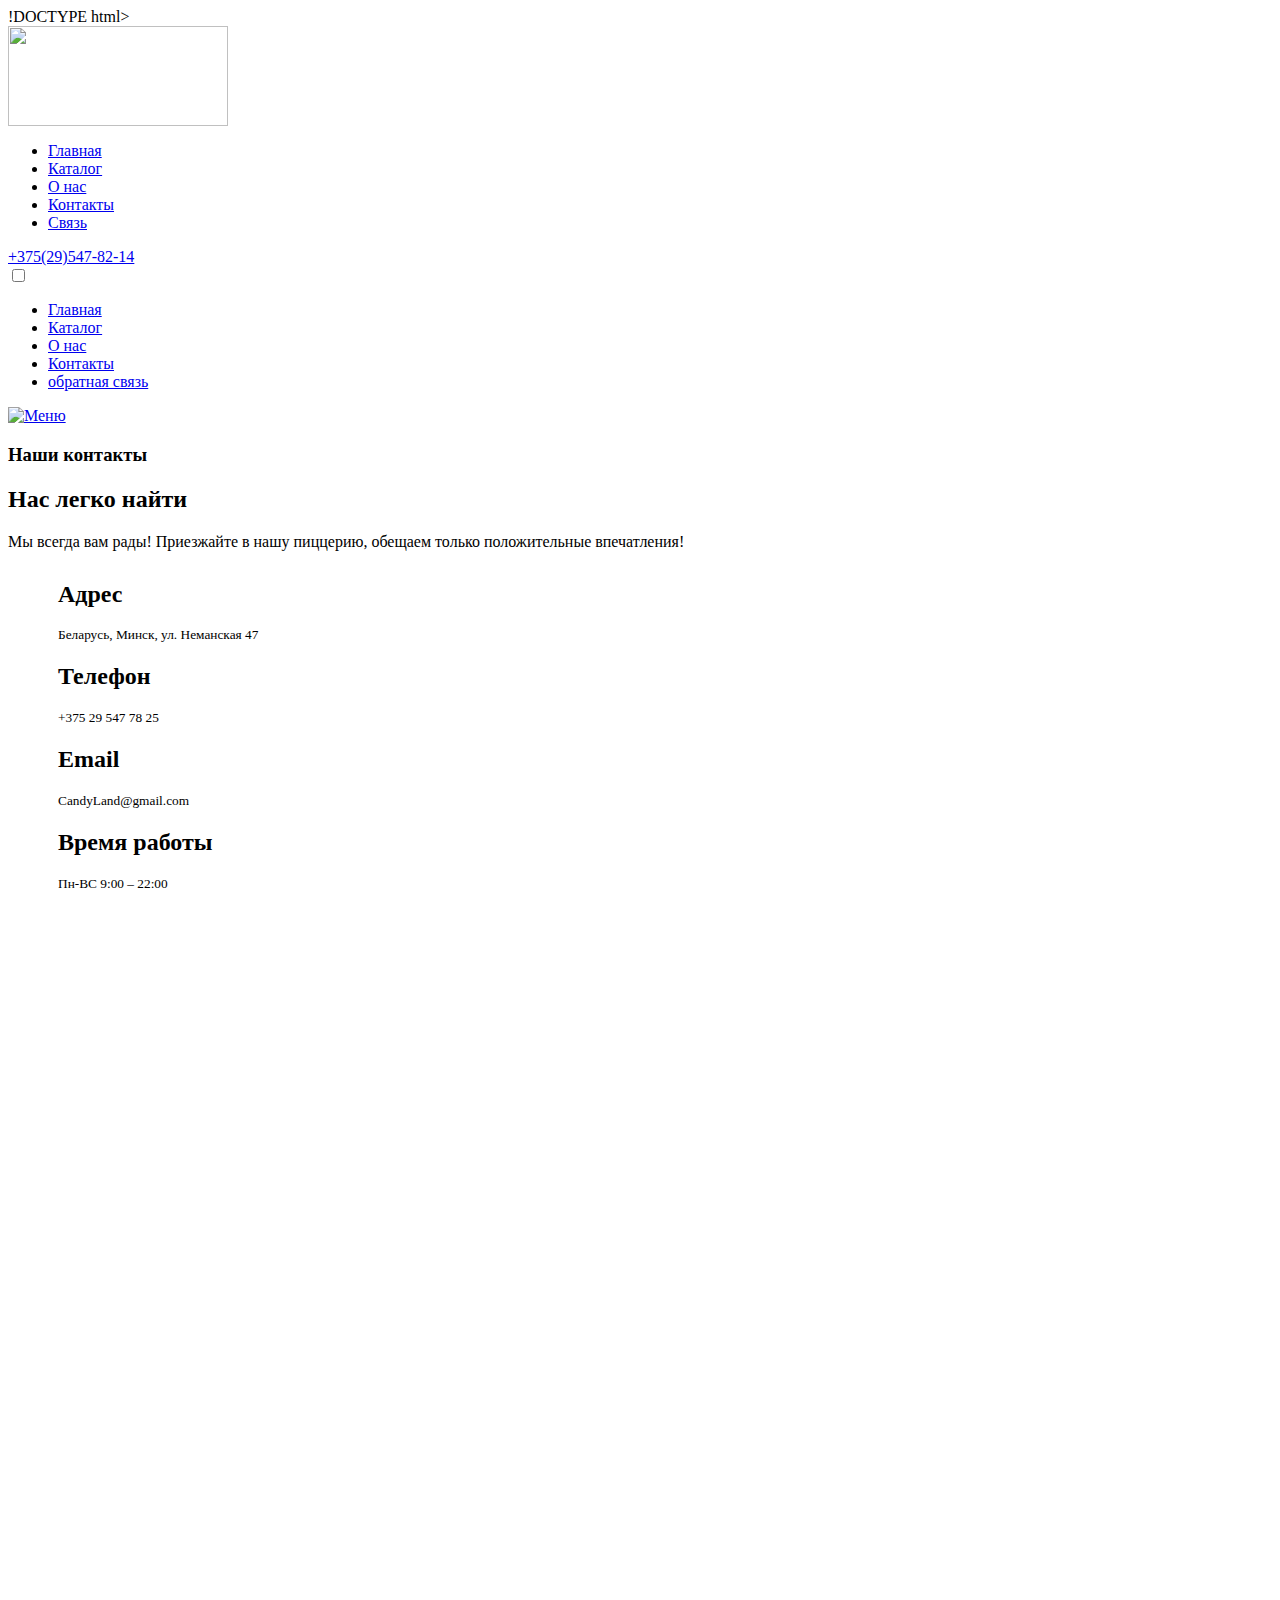
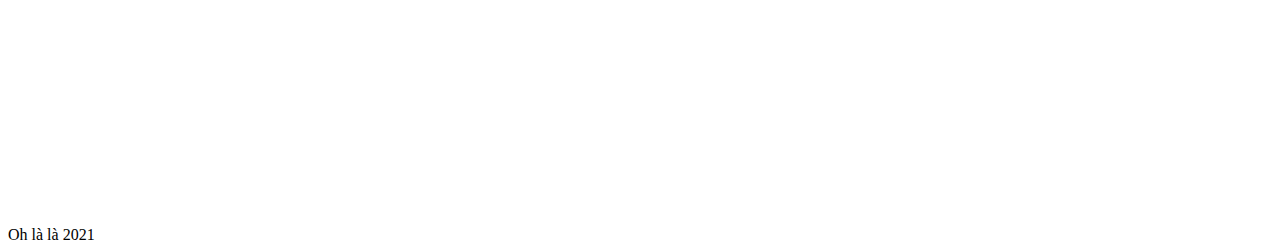
==== contact.html @ c027e2b6 "Add files via upload" ====
!DOCTYPE html>
<html lang="ru">
<head>
    <meta charset="UTF-8">
    <meta http-equiv="X-UA-Compatible" content="IE=edge">
    <meta name="viewport" content="width=device-width, initial-scale=1.0">
    <link rel="preconnect" href="https://fonts.googleapis.com">
<link rel="preconnect" href="https://fonts.gstatic.com" crossorigin>
<link href="https://fonts.googleapis.com/css2?family=Montserrat:wght@900&family=Roboto:wght@300&display=swap" rel="stylesheet">
   <link rel = "stylesheet" href = "css/normalize.css">
   <link rel = "stylesheet" href = "css/components.css">
   <link rel = "stylesheet" href = "css/main.css">
   <link rel = "stylesheet" href = "css/header_page.css">
   <link rel = "stylesheet" href = "css/section-top.css">
   <link rel = "stylesheet" href = "css/footer-page.css">
   <link rel = "stylesheet" href = "css/about.css">
   <link rel="stylesheet" href="css/contacts.css">

<title>Document</title>
</head>
<body>
    <header class="header-page">
        <div class="container header-page_container">
      <div class="header_page_start">
            <div class="logo">
                <img class="logo_img" src="img/common/logo.png" alt="" width="220" height="100">
            </div>
        </div>
        <div class="header-page_end">
            <nav class="header-page_nav">
                <ul class="header-page_ul">
                    <li class="header-page_li">
                        <a class="header-page_link" href="index.html"><span class = "header-page_text">Главная</span></a>
                    </li>
                    <li class="header-page_li">
                        <a class="header-page_link" href="catalog.html"><span class = "header-page_text">Каталог</span></a>
                    </li>
                    <li class="header-page_li">
                        <a class="header-page_link" href="about.html"><span class = "header-page_text">О нас</span></a>
                    </li>
                    <li class="header-page_li">
                        <a class="header-page_link" href="contact.html"><span class = "header-page_text">Контакты</span></a>
                    </li>
                    <li class="header-page_li">
                        <a class="header-page_link" href="form.html"><span class = "header-page_text">Связь</span></a>
                    </li>

                </ul>
            </nav>
            <div class="phone">
                <a class = "phone_item header-page_phone" href="tel:+375295478214"> +375(29)547-82-14</a>
            </div>
            <div class="burger-menu">
                <input id="menu-toggle" type="checkbox" />
                <label class="menu-btn" for="menu-toggle">
                  <span></span>
                </label>
             
                <ul class="menubox">
                    <li><a class="menu-item" href="index.html">Главная</a></li>
                        <li><a class="menu-item" href="catalog.html">Каталог</a></li>
                        <li><a class="menu-item" href="about.html">О нас</a></li>
                        <li><a class="menu-item" href="#">Контакты</a></li>
                        <li><a class="menu-item" href="form.html">обратная связь</a></li>
                    </ul>
              </div>
        </div>
        </div>
        </header>

        <a href="javascript:void(0);" id="mobileMenu" onclick="showMenu();">
            <img src="Images/list.svg" alt="Меню">
        </a>
    </div>
</header>
<section class="section_ab">
    <div class="conteiner">
    <div class="section_head-ab">
        <h3 class="section_suptitle"> Наши контакты </h3>
        <h2 class= "section_title-ab"> Нас легко найти</h2>
<div class="section_text">
<p> Мы всегда вам рады! Приезжайте в нашу пиццерию, обещаем только положительные впечатления!
</p>
</div>     
</section>   
<main>
    <div id="container">
        <div id="row" style="margin: 30px;">
            <div class="caption" style="margin: 20px;">
                <h2>Aдрес</h2>
                <small>Беларусь, Минск, ул. Неманская 47</small>
                <h2>Телефон</h2>
                <small>+375 29 547 78 25</small>
                <h2>Email</h2>
                <small>CandyLand@gmail.com</small>
                <h2>Время работы</h2>
                <small>Пн-ВС 9:00 – 22:00</small>
            </div>
            <div class="map">
                <iframe src="https://www.google.com/maps/embed?pb=!1m18!1m12!1m3!1d987.8069011823563!2d27.594384894056976!3d53.92440583049603!2m3!1f0!2f0!3f0!3m2!1i1024!2i768!4f13.1!3m3!1m2!1s0x46dbcf094274645d%3A0x903db8bac7aed91b!2z0JHQsNC90Y8g4oSWIDE!5e0!3m2!1sru!2spl!4v1625754297812!5m2!1sru!2spl" width="100%" height="100%" style="border:0;" allowfullscreen="" loading="lazy"></iframe>
            </div>
        </div>
    </div>
</main>







        
      <!-- footer-page -->
<footer class="footer-page">
    <div class="container">
        
      <div class="footer-page__text">Oh là là 2021</div>
    </div>
  </footer>
  <!-- /.footer-page -->
</body>
</html>
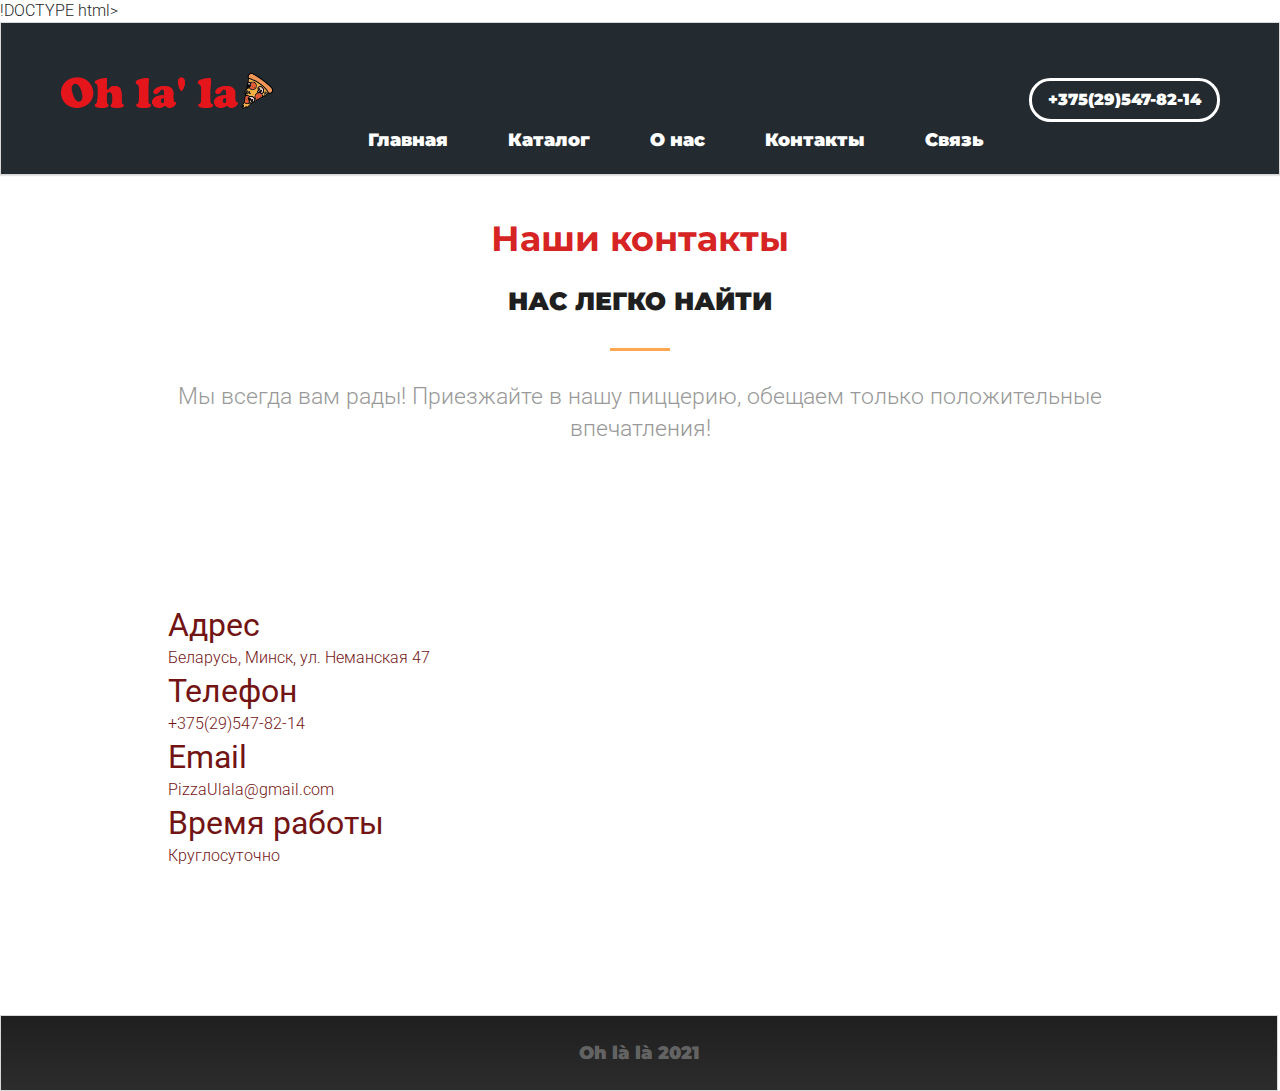
==== commit 9116add7: "Add files via upload" ====
--- a/contact.html
+++ b/contact.html
@@ -90,11 +90,11 @@
                 <h2>Aдрес</h2>
                 <small>Беларусь, Минск, ул. Неманская 47</small>
                 <h2>Телефон</h2>
-                <small>+375 29 547 78 25</small>
+                <small>+375(29)547-82-14</small>
                 <h2>Email</h2>
-                <small>CandyLand@gmail.com</small>
+                <small>PizzaUlala@gmail.com</small>
                 <h2>Время работы</h2>
-                <small>Пн-ВС 9:00 – 22:00</small>
+                <small>Круглосуточно</small>
             </div>
             <div class="map">
                 <iframe src="https://www.google.com/maps/embed?pb=!1m18!1m12!1m3!1d987.8069011823563!2d27.594384894056976!3d53.92440583049603!2m3!1f0!2f0!3f0!3m2!1i1024!2i768!4f13.1!3m3!1m2!1s0x46dbcf094274645d%3A0x903db8bac7aed91b!2z0JHQsNC90Y8g4oSWIDE!5e0!3m2!1sru!2spl!4v1625754297812!5m2!1sru!2spl" width="100%" height="100%" style="border:0;" allowfullscreen="" loading="lazy"></iframe>
--- a/css/components.css
+++ b/css/components.css
@@ -0,0 +1,485 @@
+/*btn start*/
+.btn {
+    background: #ff5441;
+    color: #fff;
+    display: inline-block;
+    padding: 18px 20px;
+    width: 240px;
+    max-width: 100%;
+    border-radius: 28px;
+    font-family: 'Montserrat', sans-serif;
+    font-weight: 900;
+    font-size: 18px;
+    border: 0;
+    cursor: pointer;
+    text-align: center;
+    letter-spacing: .02em;
+    box-shadow: 0px 0px 38px 0px rgba(212, 66, 50, 0.8);
+    transition: all .2s;
+}
+.btn:hover {
+    background: #ec4b38;
+}
+/*стиль при нажатии*/
+.btn:active {
+    opacity: 0.8;
+    transform: scale(.95);
+}
+@media(max-width:576px){
+    .btn{
+        padding: 16px 20px;
+        width: 220px;
+        font-size: 16px;
+        }
+    }
+    /*btn end*/
+
+    /*container start*/
+.container{
+        padding: 0 20px;
+        width: 1200px;
+        max-width: 100%;
+       margin: 0 auto; /* чтобы контент был в центре*/
+    }
+    /*container end*/
+
+    /*phone start*/
+.phone_item{
+        font-family: 'Montserrat', sans-serif;
+        font-weight: 900;
+        color:#fff;
+        text-decoration: none;
+        display: inline-block;
+        border: 3px solid #fff;
+        padding: 8px 16px;
+        border-radius: 21.5px;
+    }
+.phone_item:hover{
+        color: #1f1f1f;
+        background: #fff;
+    }
+    .phone_item:active{
+        opacity: 0.8;
+    }
+    /*phone end*/
+
+    /*comments bth menu start*/
+    .menu-btn{
+        display: inline-block;
+        position: relative;
+        padding: 15px;
+        margin: 10px;
+        width: 40px;
+        height: 24px;
+        cursor: pointer;
+        z-index: 5;
+      }
+       
+      .menu-btn > span,
+      .menu-btn > span::before,
+      .menu-btn > span::after {
+        display: block;
+        position: absolute;
+        width: 100%;
+        height: 2px;
+        background-color: #fff;
+        transition-duration: .25s;
+      }
+      .menu-btn > span::before {
+        content: '';
+        top: -8px;
+      }
+      .menu-btn > span::after {
+        content: '';
+        top: 8px;
+      }
+       
+      .menubox{
+        display: block;
+        position: fixed;
+        visibility: hidden;
+        top: 0;
+        left: -100%;
+        width: 300px;
+        height: 100%;
+        margin: 0;
+        padding: 80px 0;
+        list-style: none;
+        z-index: 5;
+        background: rgba(11, 20, 25, 0.9);
+        transition-duration: .25s;
+      }
+       
+      .menu-item {
+        display: block;
+        padding: 12px 24px;
+        color: #fff;
+        font-family: 'Montserrat', sans-serif;
+        font-size: 20px;
+        font-weight: 600;
+        text-decoration: none;
+        transition-duration: .25s;
+      }
+      .menu-item:hover {
+        background-color: #1f1f1f;
+      }
+     
+       
+      #menu-toggle{
+        opacity: 0;
+      }
+       
+      #menu-toggle:checked ~ .menu-btn > span{
+        transform: rotate(45deg);
+      }
+      #menu-toggle:checked ~ .menu-btn > span::before{
+        top: 0;
+        transform: rotate(0);
+      }
+      #menu-toggle:checked ~ .menu-btn > span::after{
+        top: 0;
+        transform: rotate(90deg);
+      }
+      #menu-toggle:checked ~ .menubox{
+        visibility: visible;
+        left: 0;
+      }
+    /* btn-menu end*/
+
+    /*section start*/
+.section{
+        padding: 50px 0;
+    }
+@media (max-width: 576px){
+        .section{
+            padding: 90px 0;
+        }
+    }
+.section_title{
+        font-size: 48px;
+        text-align: center;
+        margin: 0 auto 40px;
+        font-family: 'Montserrat', sans-serif;
+        font-weight: 900;
+    }
+.section_title--accent{
+        color:#ffa650;
+    }
+@media (max-width: 576px){
+        .section_title{
+            font-size: 36px;
+        }
+    }
+    .section_header{
+margin-bottom: 90px;
+    }
+    /*section end*/
+
+    /*Catalog-nav start*/
+.catalog-nav{
+        display: flex;
+        justify-content: center;
+    }
+.catalog-nav_wrapper{
+list-style: none;
+margin: 0;
+padding: 0;
+display: flex;
+box-shadow: 0px 2px 20px 0px rgba(0, 0, 0, 0.2);
+border-radius: 23px;
+overflow: hidden;
+}
+.catalog-nav_btn{
+    padding: 0;
+    border:0;
+    background-color: transparent;
+    cursor: pointer;
+    display: inline-block;
+    text-align: center;
+    padding: 14px;
+    min-width: 150px;
+    font-size: 18px;
+    font-weight: 900;
+    font-family: 'Montserrat', sans-serif;
+    color: #6b6969;
+    border-right: 1px solid #e5e5e5;
+    transition: border 2s, background 2s, color 2s;
+}
+.catalog-nav_btn.is-active{
+background: #1f1f1f;
+color: #fff;
+border-color: #1f1f1f;
+}
+.catalog-nav_btn:not(is-active):hover{
+    background: #ffa650;
+    color: #fff;
+    border-right: color #ffa650;
+}
+
+.catalog-nav_item:last-of-type .catalog-nav_btn{
+    border-right: 0;
+}
+@media(max-width:767px){
+    .catalog-nav{
+        width: 500px;
+        max-width: 100%;
+        margin: 0 auto;
+    }
+    .catalog-nav_wrapper{
+        flex-wrap: wrap;
+        width: 100%;
+        border-radius: 10px;
+    }
+    .catalog-nav_item{
+        width: 50%;
+        flex-grow: 1;
+    }
+    .catalog-nav_btn{
+        min-width: 0;
+        width: 100%;
+        border-top: 1px solid #6b6969;
+    }
+    .catalog-nav_item:nth-of-type(1) .catalog-nav_btn,
+    .catalog-nav_item:nth-of-type(2) .catalog-nav_btn
+    {
+        border-top: 0;
+    }
+    .catalog-nav_item:nth-of-type(even) .catalog-nav_btn{
+        border-right: 0;
+    }
+}
+     /*Catalog-nav start*/
+
+     /*catalog*/
+     .catalog {
+        display: flex;
+        flex-wrap: wrap;
+        margin: 0 -35px;
+      }
+      
+      .catalog__item {
+        width: calc(100% / 3);
+        margin-bottom: 90px;
+        padding: 0 35px;
+        position: relative;
+      }
+      
+      .catalog__item::before {
+        content: '';
+        background: #f7f7f7;
+        position: absolute;
+        left: 0;
+        top: 0;
+        width: 3px;
+        height: 100%;
+        transform: translateX(-50%);
+      }
+      
+      .catalog__item:nth-of-type(3n + 1)::before {
+        content: none;
+      }
+      
+      @media (max-width: 1250px) {
+        .catalog {
+          margin: 0 -20px;
+        }
+      
+        .catalog__item {
+          padding-left: 20px;
+          padding-right: 20px;
+        }
+      }
+      
+      @media (max-width: 992px) {
+        .catalog__item {
+          width: 50%;
+        }
+      
+        .catalog__item:nth-of-type(even)::before {
+          content: '';
+        }
+      
+        .catalog__item:nth-of-type(odd)::before {
+          content: none;
+        }
+      }
+      
+      @media (max-width: 767px) {
+        .catalog__item {
+          width: 100%;
+          margin-bottom: 50px;
+        }
+      
+        .catalog__item:nth-of-type(n)::before {
+          content: none;
+        }
+      
+        .catalog__product {
+          width: 350px;
+          max-width: 100%;
+          margin: 0 auto;
+          border-bottom: 2px solid #f7f7f7;
+          padding-bottom: 50px;
+        }
+      
+        .catalog__item:last-of-type {
+          margin-bottom: 0;
+        }
+      
+        .catalog__item:last-of-type .catalog__product {
+          border-bottom: 0;
+          padding-bottom: 0;
+        }
+      }
+      /* catalog end */
+      
+      /* product start */
+      .product {
+        display: flex;
+        flex-direction: column;
+        height: 100%;
+      }
+      
+      .product__img {
+        display: block;
+        margin: 0 auto 15px;
+      }
+      
+      .product__title {
+        margin: 0 0 10px;
+        font-family: 'Montserrat', sans-serif;
+        font-weight: 900;
+        font-size: 22px;
+      }
+      
+      .product__description {
+        margin: 0;
+        color: #9f9f9f;
+      }
+      
+      .product__content {
+        margin-bottom: 25px;
+        flex-grow: 1;
+      }
+      
+      .product__sizes {
+        display: flex;
+        justify-content: space-between;
+        margin-bottom: 30px;
+        border-radius: 21px;
+        overflow: hidden;
+        box-shadow: 0px 2px 20px 0px rgba(0, 0, 0, 0.08);
+      }
+      
+      .product__size {
+        border: 0;
+        background-color: transparent;
+        cursor: pointer;
+        display: inline-block;
+        text-align: center;
+        color: #a7a7a7;
+        font-family: 'Montserrat', sans-serif;
+        font-weight: 900;
+        padding: 13px 33px;
+        border-radius: 21px;
+      }
+      
+      .product__size.is-active {
+        color: #666464;
+        box-shadow: 0px 0px 20px 0px rgba(0, 0, 0, 0.1);
+      }
+      
+      .product__price {
+        font-family: 'Montserrat', sans-serif;
+        font-size: 22px;
+        font-weight: 900;
+      }
+      
+      .product__bottom {
+        display: flex;
+        align-items: center;
+        justify-content: space-between;
+      }
+      
+      .product__btn {
+        box-shadow: none;
+        background: #ffa650;
+        width: 200px;
+        padding: 14px 20px;
+      }
+      
+      .product__btn:hover {
+        background: #ff7c21;
+      }
+      
+      @media (min-width: 993px) and (max-width: 1200px) {
+        .product__size {
+          padding: 13px 25px;
+        }
+      }
+      
+      @media (max-width: 370px) {
+        .product__size {
+          padding: 13px 25px;
+        }
+      }
+      
+      @media (max-width: 370px) {
+        .product__price {
+          font-size: 18px;
+        }
+      }
+      /* product end */
+      /*///////////////////////////////////////////////////////////////////////////////**/
+      .atsitatnik{
+        text-align: center;
+        font-size: medium;
+        margin: auto;
+        padding: 15px;
+        border: 2px solid #ffa650;
+        max-width: 70%;
+        position: relative;
+        margin-top: 50px;
+      }
+      blockquote {
+        color: rgb(15, 15, 15);
+      font-family: 'Montserrat', sans-serif;
+      font-size: 30px;
+        position: relative;
+        z-index: 20;
+      }
+      .nupavlen_vlevo {
+        position: absolute;
+        top: -48px;
+        left: -18px;
+        width: 148px;
+        text-align: left;
+        z-index: 10;
+        font-size: 5rem;
+        color: #1f1e1e;
+       
+        line-height: 198px;
+      }
+      .nepavlun_prava{
+        position: absolute;
+        bottom: -48px;
+        right: -18px;
+        width: 148px;
+        text-align: right;
+        z-index: 10;
+        font-size: 5rem;
+        color: #1f1e1e;
+        line-height: 200px;
+      }
+      
+      @media only screen and (max-width:460px){  
+      .atsitatnik {  
+        font-size: 1.3rem;  
+      }  
+      }
+      @media only screen and (max-width:350px){  
+        .atsitatnik {  
+          font-size: 12px;  
+        }  
+        }
+      --- a/css/main.css
+++ b/css/main.css
@@ -0,0 +1,23 @@
+/*
+font-family: 'Montserrat', sans-serif;
+font-family: 'Roboto', sans-serif;
+*/
+
+*{
+    box-sizing: border-box;
+}
+body{
+    font-family: 'Roboto', sans-serif;
+    font-weight: 300;
+    font-size: 16px;
+    line-height: 1.375;
+    color: #1f1f1f;
+}
+img{
+    max-width: 100%;
+    height: auto;
+}
+li {
+    list-style-type: none; 
+}
+
--- a/css/header_page.css
+++ b/css/header_page.css
@@ -0,0 +1,96 @@
+.header-page_container{
+    margin: 0 auto;
+    display: flex;
+    justify-content: space-between;
+    align-items: center;
+}
+.header-page{
+   /* position: absolute;*/
+    top: 0;
+    left: 0;
+    width: 100%;
+    z-index: 5;
+    background: rgba(11, 20, 25, 0.9);
+    padding: 9px 0;
+    overflow: hidden;
+}
+.header-page_end{
+    display: flex;
+    align-items: center;
+
+}
+.header-page_nav{
+margin-right: 15px;
+}
+.header-page_ul{
+    list-style: non;
+    display: flex;
+    margin: 0;
+    padding: 0;
+
+}
+.header-page_link{
+    color: #fff;
+    text-decoration: none;
+    display: block;
+    padding: 15px 30px;
+    font-family: 'Montserrat', sans-serif;
+    font-weight: 900;
+    font-size: 18px;
+    position: relative;
+    transition: color 2s;
+}
+.header-page_link:hover{
+    color: #1f1f1f;
+}
+.header-page_link::before {
+    content: "";
+    position: absolute;
+    top: 50%;
+    left: 0;
+    background: #fff;
+    width: 100%;
+    height: calc(100% + 40px);
+    transform: translateY(-50%);
+    opacity: 0;
+    transition: all 2s;
+
+}
+.header-page_link:hover::before{
+    opacity: 1;
+}
+/*чтобы бефор не перекрывал текст*/
+.header-page_text{
+    position: relative;
+}
+.burger-menu{
+display: none;
+}
+  
+@media(max-width: 1200px){
+    .header-page_link{
+        font-size: 16px;
+        padding: 12px 30px;
+    }
+    .header-page_phone{
+        font-size: 14px;
+        padding: 7px 16px;
+    }
+}
+@media(max-width: 992px){
+    .header-page_nav{
+        display: none;
+    }
+
+    .burger-menu{
+        display: block;
+    }
+    .header-page{
+        padding: 5px 0;
+    }
+}
+@media(max-width: 526px){
+    .header-page_phone{
+        display: none;
+    }
+}--- a/css/section-top.css
+++ b/css/section-top.css
@@ -0,0 +1,60 @@
+.section-top{
+    height: 100vh;
+    min-height: 600px;
+    background: #0e1419 url(../img/section-top/bg2.jpg) no-repeat center;
+    background-size: cover;
+    color: #fff;
+    display: flex;
+    justify-content: center;
+    align-items: center;
+    text-align: center;
+    position: relative;
+    padding: 200px 0 100px;
+}
+.section-top::before{
+    content:'';
+    position: absolute;
+    top: 0;
+    left: 0;
+    background: rgba(0,0,0,0.5);
+    width: 100%;
+    height: 100%;
+}
+.section-top_container{
+    width: 520px;/*не работае*/
+    position: relative;
+}
+    
+   
+.section-top_info{ 
+    font-size: 24px;
+    font-family: 'Montserrat', sans-serif;
+    font-weight: 900;
+    color: #fcff00;
+    margin: 0;
+}
+.section-top_title{
+    font-size: 55px;
+    font-family: 'Montserrat', sans-serif;
+    font-weight: 900;
+    margin:  0 0 35px;
+}
+@media(max-width: 992px){
+    .section-top{
+        padding-top: 150px;
+    }
+}
+@media(max-width:576px){
+    .section-top_info{
+        font-size: 18px;
+    }
+    .section_top_title{
+        font-size: 40px;
+    }
+}
+@media(max-width:360px){
+
+    .section_top_title{
+        font-size: 34px;
+    }
+}--- a/css/footer-page.css
+++ b/css/footer-page.css
@@ -0,0 +1,12 @@
+.footer-page {
+    background: linear-gradient(to top, #2d2c2c, #1f1f1f);
+    padding: 25px 0;
+  }
+  
+  .footer-page__text {
+    font-family: 'Montserrat', sans-serif;
+    color: rgba(255, 255, 255, .3);
+    text-align: center;
+    font-weight: 900;
+    font-size: 18px;
+  }--- a/css/about.css
+++ b/css/about.css
@@ -0,0 +1,271 @@
+.section_a{
+    padding: 8px 0;
+}
+.section_head-ab{
+    margin: 0 auto 40px;
+    max-width: 950px;
+    width: 100%;
+    text-align: center;
+}
+
+.section_suptitle{
+    margin: 40px auto 20px;
+    font-size: 35px;
+    color: rgb(214, 36, 36);
+    font-family: 'Montserrat', sans-serif;
+}
+.section_title-ab{
+font-size: 25px;
+font-weight: 900;
+text-transform: uppercase;
+font-family: 'Montserrat', sans-serif;
+}
+.section_title-ab:after{
+    content: "";
+    display: block;
+    width: 60px;
+    height: 3px;
+    margin: 30px auto;
+    background-color:#ffa650;
+}
+.section_text{
+    color:#999;
+    font-size: 23px;
+}
+
+.card {
+    margin: 80px -15px 0;
+    display: flex;
+    flex-wrap: wrap;
+    justify-content: space-between;
+}
+
+.card__item {
+    width: 33.33333%;
+    padding: 0 15px;
+}
+
+.card__inner {
+    position: relative;
+    background-color:#ffa650;
+}
+
+.card__inner:hover .card__img {
+    transform: translate3d(-10px, -10px, 0);
+}
+
+.card__inner:hover .card__img img {
+    opacity: .1;
+}
+
+.card__inner:hover .card__text {
+    opacity: 1;
+}
+
+.card__img {
+    background: linear-gradient(to bottom, rgb(54, 54, 54), #ff5441);
+
+    transition: transform .2s linear;
+}
+
+.card__img img {
+    display: block;
+    max-width: 100%;
+    height: auto;
+    transition: opacity .1s linear;
+}
+
+.card__text {
+    width: 100%;
+
+    font-size: 18px;
+    color: #fff;
+   
+    font-weight: 700;
+    text-align: center;
+    opacity: 0;
+
+    position: absolute;
+    top: 50%;
+    left: 0;
+    z-index: 2;
+    transform: translate3d(0, -50%, 0);
+
+    transition: opacity .2s linear;
+}
+
+.card__info {
+    margin-top: 20px;
+
+    text-align: center;
+}
+
+.card__name {
+    margin-bottom: 5px;
+
+    font-size: 14px;
+    color: #333;
+    text-transform: uppercase;
+}
+
+.card__prof {
+    font-size: 15px;
+    font-family: 'Roboto', sans-serif;
+    font-weight: 300;
+    color: #999;
+}
+
+/* Section */
+.section {
+    padding: 80px 0;
+}
+.section__header {
+    width: 100%;
+    max-width: 950px;
+    margin: 0 auto 50px;
+
+    text-align: center;
+}
+
+.section__suptitle {
+    font-family: 'Montserrat', sans-serif;
+    font-size: 30px;
+    color: #333;
+}
+
+.section__title {
+    font-size: 35px;
+    font-weight: 700;
+    color: #333;
+    text-transform: uppercase;
+}
+
+.section__title:after {
+    content: "";
+    display: block;
+    width: 60px;
+    height: 3px;
+    margin: 30px auto;
+
+    background-color:#ffa650;
+}
+
+.section__text {
+    font-size: 15px;
+    color: #999;
+}
+.services {
+    display: flex;
+    flex-wrap: wrap;
+}
+
+.services__item {
+    width: 33.33333%;
+    padding: 10px 35px 40px 85px;
+    position: relative;
+    margin-bottom: 40px;
+}
+
+.services__item--border {
+    border-bottom: 1px solid #e5e5e5;
+}
+
+.services__icon {
+    position: absolute;
+    top: 0;
+    left: 28px;
+    z-index: 1;
+}
+
+.services__title {
+    margin-bottom: 10px;
+
+    font-size: 14px;
+    color: #333;
+    text-transform: uppercase;
+}
+
+.services__text {
+    font-size: 15px;
+    color: #999;
+}
+@media(max-width: 575px){
+    .section_title-ab:after{
+        margin: 20px auto;
+    }
+    .section_head-ab{
+        margin-bottom: 50px;
+    }
+    .section__header{
+        margin-bottom: 50px;
+    }
+    .about_item-a{
+        width: 50%;
+}
+.section_suptitle {
+    font-size: 20px;
+}
+
+.section_title-ab {
+    font-size: 24px;
+}
+.section__suptitle {
+    font-size: 20px;
+}
+
+.section__title {
+    font-size: 24px;
+}
+
+
+}
+@media(max-width: 770px){
+    .section {
+        padding: 40px 0;
+    }
+    .card {
+        margin-top: 50px;
+        justify-content: center;
+    }
+
+    .card__item {
+        width: 100%;
+        max-width: 410px;
+        margin-bottom: 30px;
+    }
+
+    .card__item:last-child {
+        margin-bottom: 0;
+    }
+    .services {
+        justify-content: center;
+    }
+
+    .services__item {
+        width: 100%;
+        max-width: 400px;
+        padding-left: 55px;
+        padding-right: 0;
+    }
+
+    .services__icon {
+        left: 0;
+    }
+
+}
+@media (max-width: 990px) {
+
+    /* Services */
+    .services__item {
+        width: 50%;
+        padding-bottom: 0;
+    }
+
+    .services__item--border {
+        border-bottom: 0;
+    }
+
+}
+
+
+
--- a/css/contacts.css
+++ b/css/contacts.css
@@ -0,0 +1,311 @@
+header {
+    width: calc(100% - 2px);
+    height: 153px;
+    left: 0px;
+    top: 0px;
+    background-color: var(--bg-primary);
+    box-shadow: 0 1px 1px rgba(0, 0, 0, 0.1);
+    -webkit-box-shadow: 0 1px 1px rgba(0, 0, 0, 0.1);
+    -moz-box-shadow: 0 1px 1px rgba(0, 0, 0, 0.1);
+    border: 1px solid rgb(216, 216, 216);
+}
+#headerContainer {
+    height: 100%;
+    display: flex;
+    flex-direction: row;
+    justify-content: space-between;
+    margin: auto;
+    padding: 0 15px;
+}
+#mobileMenu {
+    display: none;
+}
+#logo {
+    margin: 21px 0 15px;
+    display: flex;
+}
+header nav {
+    margin-top: 81px;
+    color: var(--text-primary);
+    transition: 0.3s ease-in-out;
+}
+nav ul {
+    margin: 0;
+    display: flex;
+    flex-direction: row;
+    flex-wrap: wrap;
+    display: table;
+}
+nav ul li {
+    display: table-cell;
+    vertical-align: middle;
+    padding-left: var(--normal-gap);
+}
+.navButton {
+    color: var(--text-primary);
+    font-size: 1.3rem;
+    position: relative;
+    padding: 0;
+    background-color: transparent;
+    border: none;
+    cursor: pointer;
+}
+/*nav ul li a::before*/
+.navButton::before {
+    content: "";
+    position: absolute;
+    width: 100%;
+    height: 1.5px;
+    bottom: 0;
+    left: 0;
+    background-color: var(--text-primary);
+    visibility: hidden;
+    transform: scaleX(0);
+    transition: all 0.3s ease-in-out 0s;
+}
+@media (hover: hover) and (pointer: fine) {
+    /*nav ul li a:hover::before*/
+    .navButton:hover:before {
+        visibility: visible;
+        transform: scaleX(1);
+    }
+
+}
+#mobileMenu {
+    display: none;
+    border: none;
+}
+#mobileMenu img {
+    width: 1.5rem;
+}
+footer {
+    width: calc(100% - 2px);
+
+    background-color: var(--bg-primary);
+    box-shadow: 0 1px 1px rgba(0, 0, 0, 0.1);
+    -webkit-box-shadow: 0 1px 1px rgba(0, 0, 0, 0.1);
+    -moz-box-shadow: 0 1px 1px rgba(0, 0, 0, 0.1);
+
+    border: 1px solid rgb(216, 216, 216);
+}
+#footerContainer {
+    display: flex;
+    flex-direction: row;
+    justify-content: space-between;
+    align-items: center;
+    margin: auto;
+}
+footer nav ul{
+    font-size: 0.7rem;
+    display: flex;
+    align-items: center;
+}
+footer h2 {
+    color: var(--text-primary);
+    font-family: 'Roboto', Helvetica,;
+}
+@media only screen and (min-width: 576px) {
+    #headerContainer {
+        max-width: 560px;
+    }
+    #footerContainer {
+        max-width: 560px;
+    }
+    header ul {
+        max-width: 560px;
+    }
+}
+@media only screen and (min-width: 768px) {
+    #headerContainer {
+        max-width: 720px;
+    }
+    #footerContainer {
+        max-width: 720px;
+    }
+    header ul {
+        max-width: 720px;
+    }
+    .caption {
+        width: 20%;
+    }
+    .map {
+        width: 70%;
+    }
+}
+@media only screen and (max-width: 768px) {
+    nav li {
+        padding: 0 !important;
+    }
+    #mobileMenu {
+        display: flex !important;
+        align-items: center;
+    }
+    header {
+        height: 100px;
+    }
+    header nav {
+        position: fixed;
+        top: 19px;
+        right: 0;
+        left: 0;
+        overflow: hidden;
+        height: 0;
+        z-index: 228;
+    }
+    header nav ul {
+        width: 100%;
+        margin: auto !important;
+        background-color: var(--bg-primary);
+        -webkit-box-orient: vertical !important;
+        -webkit-box-direction: normal !important;
+            -ms-flex-direction: column !important;
+                flex-direction: column !important;
+        -ms-flex-pack: distribute;
+            justify-content: space-around;
+        -webkit-box-align: center;
+            -ms-flex-align: center;
+                align-items: center;
+
+        display: block !important;
+    }
+    header nav li {
+        position: relative;
+        margin: 0 !important;
+        width: 100%;
+
+
+        display: inline-block !important;
+    }
+    .navButton {
+        display: block;
+
+        margin: auto;
+        width: 100%;
+
+        text-align: center;
+        line-height: 3.5rem;
+
+        padding: 0 !important;
+    }
+    .navButton:hover::before {
+        visibility: hidden !important;;
+    }
+    main aside {
+        width: 80%;
+    }
+    header nav li {
+        padding: 0 !important;
+    }
+    footer nav {
+        display: none !important;
+    }
+    #footerContainer {
+        justify-content: center !important;
+    }
+}
+@media only screen and (min-width: 992px) {
+    #headerContainer {
+        max-width: 960px;
+    }
+
+    #footerContainer {
+        max-width: 960px;
+    }
+}
+
+@media only screen and (min-width: 1200px) {
+    #headerContainer {
+        max-width: 1140px;
+    }
+
+    #footerContainer {
+        max-width: 1140px;
+    }
+}
+
+@media only screen and (min-width: 576px) {
+
+    #container {
+        max-width: 560px;
+    }
+}
+@media only screen and (min-width: 768px) {
+
+    #container {
+        max-width: 720px;
+    }
+
+    .caption {
+        max-width: 25%;
+    }
+
+    .map {
+        max-width: 65%;
+    }
+}
+@media only screen and (min-width: 992px) {
+    #container {
+        max-width: 960px;
+    }
+}
+@media only screen and (min-width: 1200px) {
+    #container {
+        max-width: 1140px;
+    }
+}
+
+main {
+    padding: var(--normal-gap);
+    background-image: url('Images/background2.png');
+}
+
+main > h1 {
+    font-size: 3rem;
+    color: #000;
+    text-align: center;
+    margin-bottom: calc(3 * var(--normal-gap));
+}
+#container {
+    width: calc(100% - 30px);
+    position: relative;
+    padding: 0px 15px;
+    margin: 0px auto;
+}
+#row {
+    display: -ms-flexbox;
+    display: -webkit-box;
+    display: flex;
+
+    flex-direction: row;
+
+    -ms-flex-wrap: wrap;
+    flex-wrap: wrap;
+    justify-content: center;
+    margin: 0px -15px;
+
+    align-items: center;
+}
+.caption,
+.map {
+    width: 90%;
+    margin-bottom: var(--normal-gap);
+}
+.caption {
+    color: #731414;
+    font-family: 'Roboto', Helvetica;
+    margin: 0 var(--normal-gap) var(--normal-gap);
+}
+.map {
+    height: 500px;
+    background-color: var(--bg-primary);
+}
+.caption small {
+    font-size: 1rem;
+    color: var(--text-muted);
+}
+.caption h2 {
+    font-size: 2rem;
+    margin: calc(var(--normal-gap) / 2) 0;
+    font-weight: normal;
+}
+
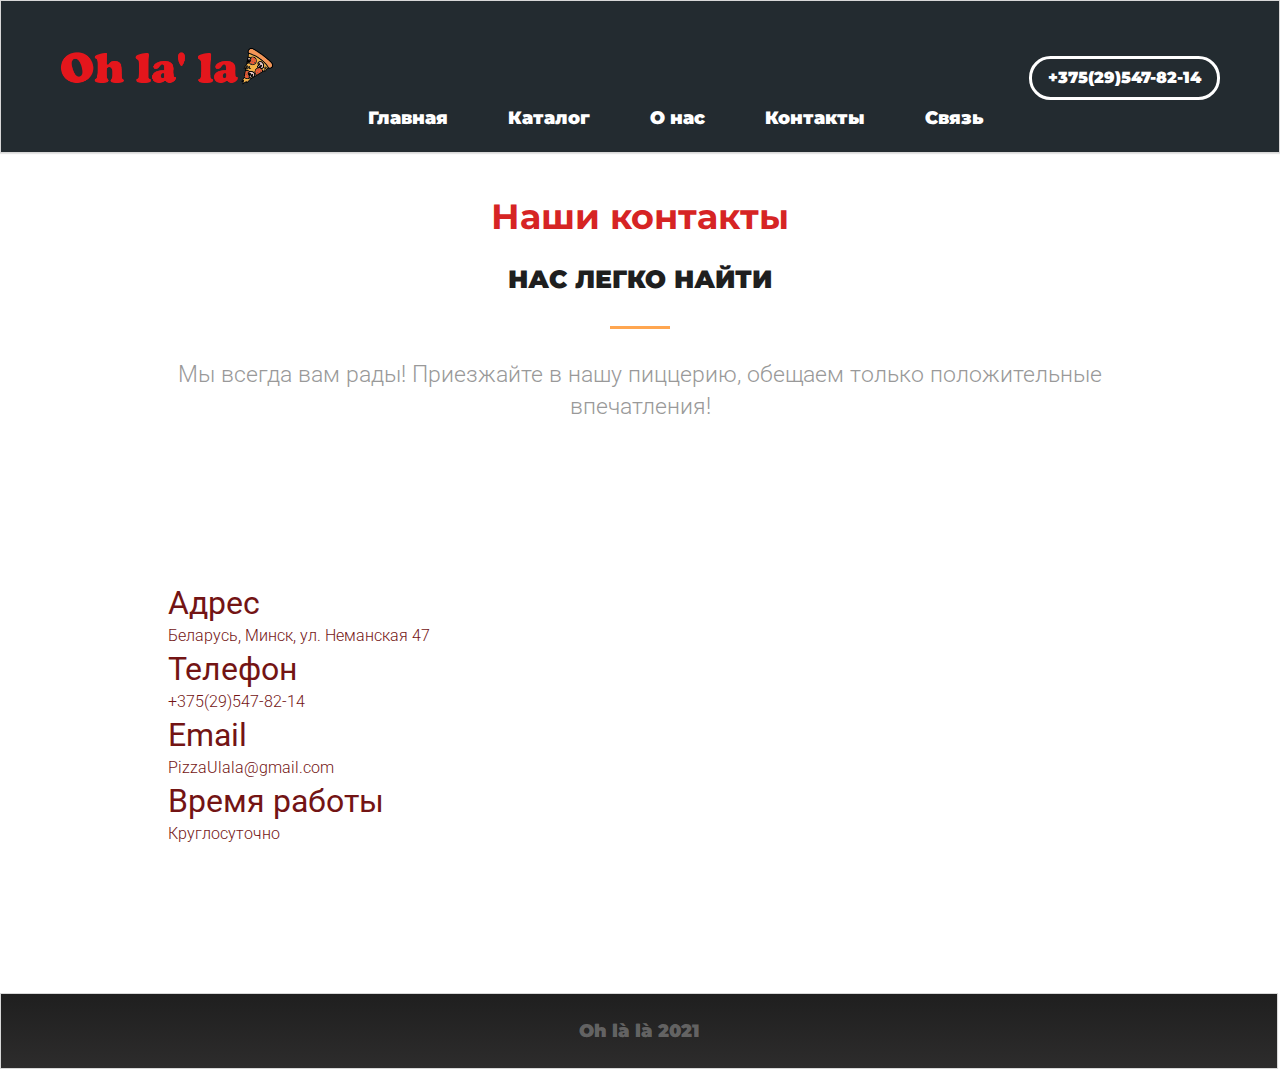
==== commit 2a2220c1: "Add files via upload" ====
--- a/contact.html
+++ b/contact.html
@@ -1,4 +1,4 @@
-!DOCTYPE html>
+<!DOCTYPE html>
 <html lang="ru">
 <head>
     <meta charset="UTF-8">
